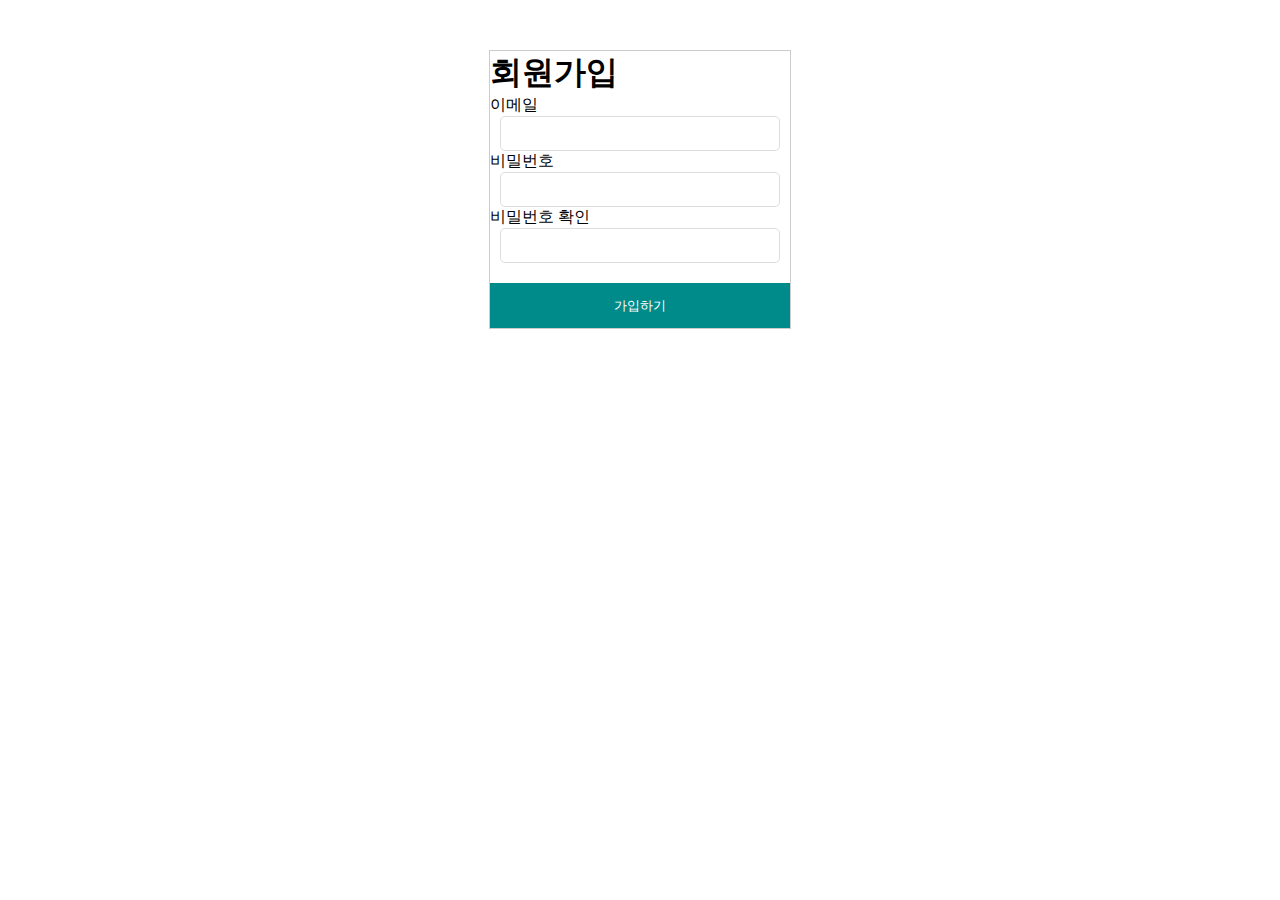
==== signUp.html @ dbaffadc "Django" ====
<!DOCTYPE html>
<html lang="en">
    <head>
        <meta charset="UTF-8">
        <meta name="viewport" content="width=device-width, initial-scale=1.0">
        <title>Chooser 회원가입</title>
        <link rel="stylesheet" type="text/css" href="signUp.css">
    </head>

    <body>
        <div class="container">
            <div class="register">
                <h1>회원가입</h1>

                <!-- 이메일 입력 -->
                <div class="label">이메일</div>
                <div class="form">
                    <input type="text" id="userEmail" placehoder="이메일을 입력해주세요."/>
                </div>

                <!-- 비밀번호 입력 -->
                <div class="label">비밀번호</div>
                <div class="form">
                    <input type="text" id="userPass" placehoder="비밀번호를 입력해주세요."/>
                </div>

                <!-- 비밀번호 확인 -->
                <div class="label">비밀번호 확인</div>
                <div class="form">
                    <input type="text" id="userConfirm" placehoder="비밀번호를 입력해주세요."/>
                </div>

                <!-- 가입하기 버튼 -->
                <button id="signUp">가입하기</button>
            </div>
        </div>
        
        <!-- js 연결하기 -->
        <script type="text/javascript" src="signUp.js"></script> 

    </body>
</html>
---- signUp.css ----
* {margin: 0; padding: 0;}

.container {
    width: 300px;
    margin: 50px auto;
    border: 1px solid #ccc;
}

.h1 {
    display: black;
    background: #d2691e;
    color: white;
    font-size: 14px;
    text-align: center;
    height: 45px;
    line-height: 40px;
}

.labal {
    font-size: 13px;
    text-align: 10px 0;
    padding: 0 10px;
    color: #999;
}

.form {
    padding: 0 10px;
}

.form input {
    width: 100%;
    height: 35px;
    padding: 0 15px;
    box-sizing: border-box;
    border-radius: 5px;
    border: 1px solid #ddd;
}

#signUp {
    margin-top: 20px;
    display: block;
    width: 100%;
    height: 45px;
    background: #008B8B;
    color: white;
    border: none;
    cursor: pointer
}
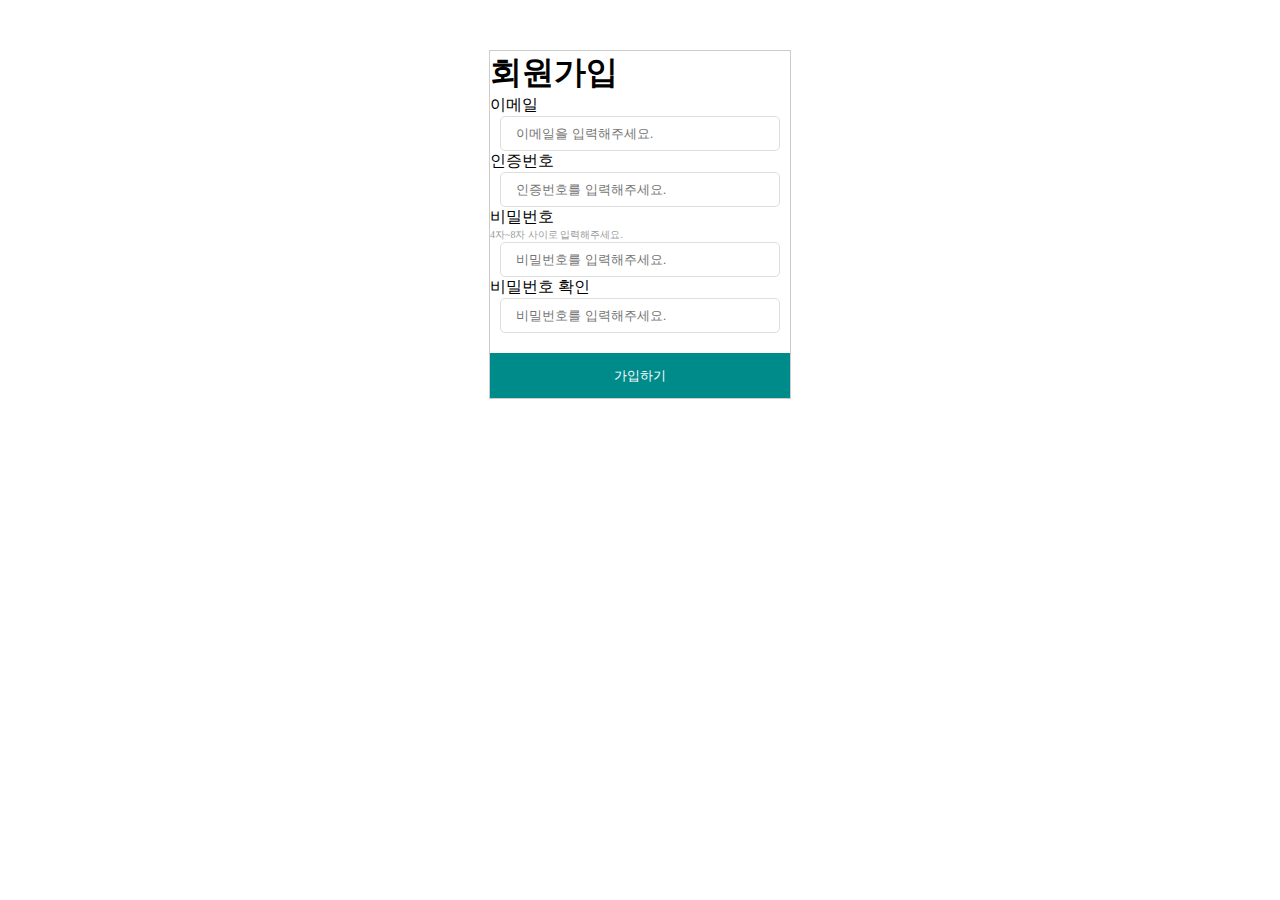
==== commit 14f76bba: "jsPlaceholder" ====
--- a/signUp.html
+++ b/signUp.html
@@ -15,19 +15,46 @@
                 <!-- 이메일 입력 -->
                 <div class="label">이메일</div>
                 <div class="form">
-                    <input type="text" id="userEmail" placehoder="이메일을 입력해주세요."/>
+                    <input
+                        type="text"
+                        id="userEmail"
+                        placeholder="이메일을 입력해주세요."
+                    />
+                </div>
+
+                <!-- 이메일 인증번호 -->
+                <div class="label">인증번호</div>
+                <div class="form">
+                    <input
+                        type="text"
+                        id="CertificationNum"
+                        placeholder="인증번호를 입력해주세요."
+                    />
                 </div>
 
                 <!-- 비밀번호 입력 -->
                 <div class="label">비밀번호</div>
+                <p>4자~8자 사이로 입력해주세요.</p>
                 <div class="form">
-                    <input type="text" id="userPass" placehoder="비밀번호를 입력해주세요."/>
+                    <input
+                        type="password"
+                        id="userPass"
+                        placeholder="비밀번호를 입력해주세요."
+                        minlength="4"
+                        maxlength="8"
+                    />
                 </div>
 
                 <!-- 비밀번호 확인 -->
                 <div class="label">비밀번호 확인</div>
                 <div class="form">
-                    <input type="text" id="userConfirm" placehoder="비밀번호를 입력해주세요."/>
+                    <input
+                        type="password"
+                        id="userConfirm"
+                        placeholder="비밀번호를 입력해주세요."
+                        minlength="4"
+                        maxlength="8"
+                    />
                 </div>
 
                 <!-- 가입하기 버튼 -->
--- a/signUp.css
+++ b/signUp.css
@@ -44,5 +44,10 @@
     background: #008B8B;
     color: white;
     border: none;
-    cursor: pointer
+    cursor: pointer;
+}
+
+p {
+    font-size: 10px;
+    color: #999;
 }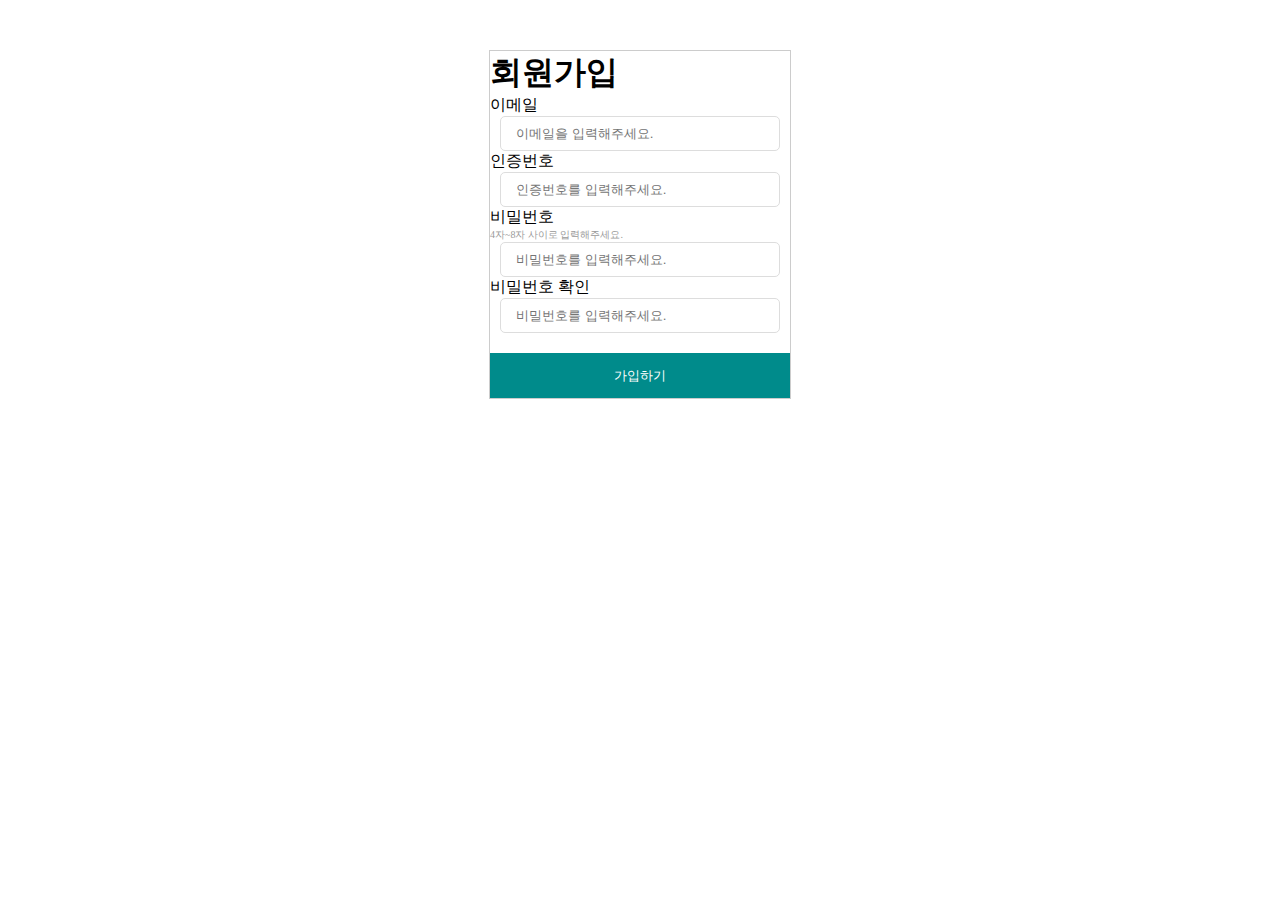
==== commit c21fb78b: "SignUpMinMax" ====
--- a/signUp.html
+++ b/signUp.html
@@ -19,6 +19,7 @@
                         type="text"
                         id="userEmail"
                         placeholder="이메일을 입력해주세요."
+                        required
                     />
                 </div>
 
@@ -29,6 +30,7 @@
                         type="text"
                         id="CertificationNum"
                         placeholder="인증번호를 입력해주세요."
+                        required
                     />
                 </div>
 
@@ -42,6 +44,7 @@
                         placeholder="비밀번호를 입력해주세요."
                         minlength="4"
                         maxlength="8"
+                        required
                     />
                 </div>
 
@@ -54,6 +57,7 @@
                         placeholder="비밀번호를 입력해주세요."
                         minlength="4"
                         maxlength="8"
+                        required
                     />
                 </div>
 
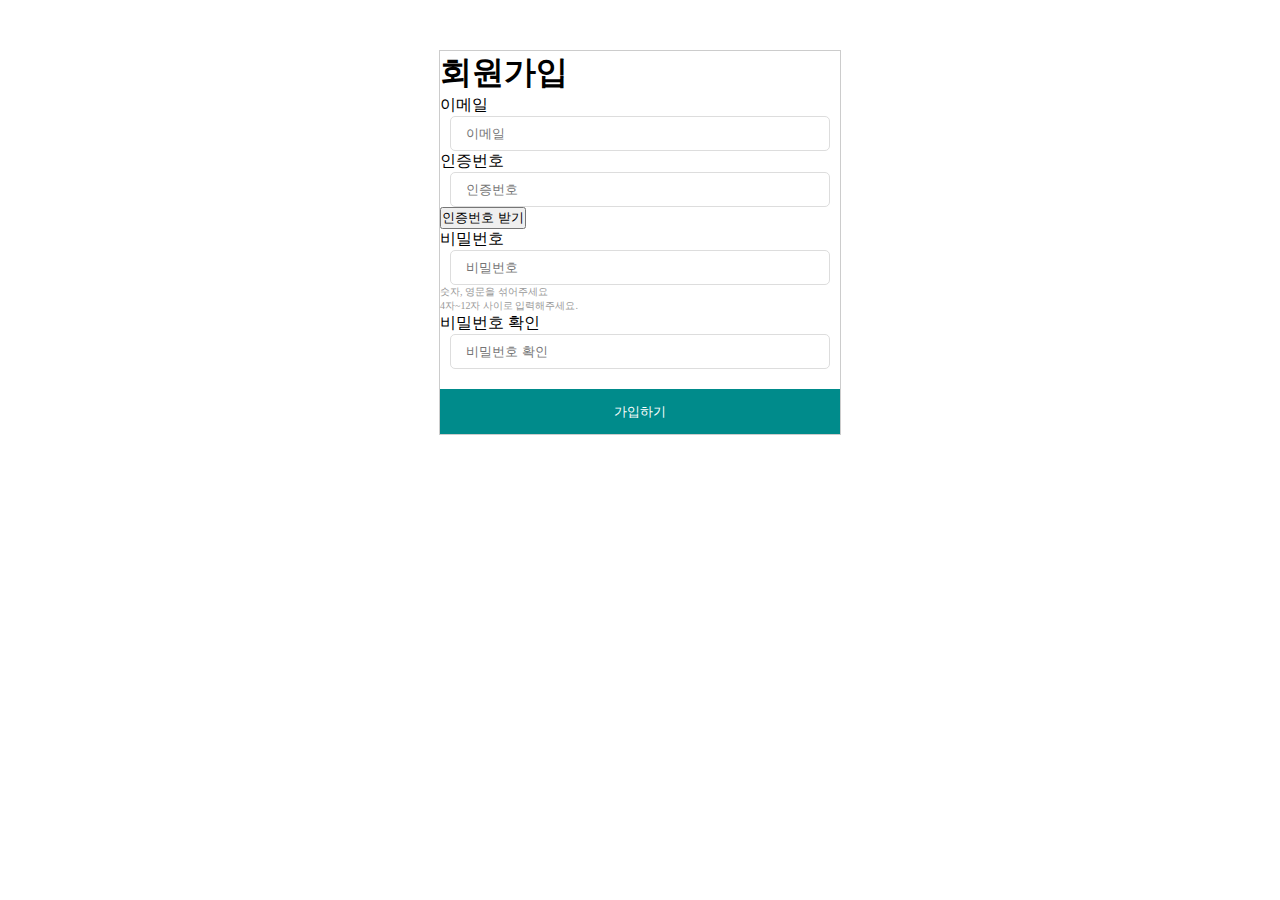
==== commit 5911f60c: "validatin" ====
--- a/signUp.html
+++ b/signUp.html
@@ -15,11 +15,7 @@
                 <!-- 이메일 입력 -->
                 <div class="label">이메일</div>
                 <div class="form">
-                    <input
-                        type="text"
-                        id="userEmail"
-                        placeholder="이메일을 입력해주세요."
-                        required
+                    <input type="text" id="userEmail" placeholder="이메일" required
                     />
                 </div>
 
@@ -27,37 +23,28 @@
                 <div class="label">인증번호</div>
                 <div class="form">
                     <input
-                        type="text"
-                        id="CertificationNum"
-                        placeholder="인증번호를 입력해주세요."
-                        required
+                        type="text" id="cerNum" placeholder="인증번호" required
                     />
                 </div>
 
+                <!-- 인증번호 받기 버튼 -->
+                <button id="cerNumBtn">인증번호 받기</button>
+
                 <!-- 비밀번호 입력 -->
                 <div class="label">비밀번호</div>
-                <p>4자~8자 사이로 입력해주세요.</p>
                 <div class="form">
                     <input
-                        type="password"
-                        id="userPass"
-                        placeholder="비밀번호를 입력해주세요."
-                        minlength="4"
-                        maxlength="8"
-                        required
+                        type="password" id="userPass" placeholder="비밀번호" minlength="4" maxlength="12" required
                     />
                 </div>
+                <p>숫자, 영문을 섞어주세요</p>
+                <p>4자~12자 사이로 입력해주세요.</p>
 
                 <!-- 비밀번호 확인 -->
                 <div class="label">비밀번호 확인</div>
                 <div class="form">
                     <input
-                        type="password"
-                        id="userConfirm"
-                        placeholder="비밀번호를 입력해주세요."
-                        minlength="4"
-                        maxlength="8"
-                        required
+                        type="password" id="userConfirm" placeholder="비밀번호 확인" minlength="4" maxlength="12" required
                     />
                 </div>
 
--- a/signUp.css
+++ b/signUp.css
@@ -1,11 +1,11 @@
 * {margin: 0; padding: 0;}
 
 .container {
-    width: 300px;
+    width: 400px;
     margin: 50px auto;
     border: 1px solid #ccc;
 }
-
+ 
 .h1 {
     display: black;
     background: #d2691e;
@@ -20,6 +20,7 @@
     font-size: 13px;
     text-align: 10px 0;
     padding: 0 10px;
+    margin-left: 10px;
     color: #999;
 }
 
@@ -45,7 +46,7 @@
     color: white;
     border: none;
     cursor: pointer;
-}
+} 
 
 p {
     font-size: 10px;
